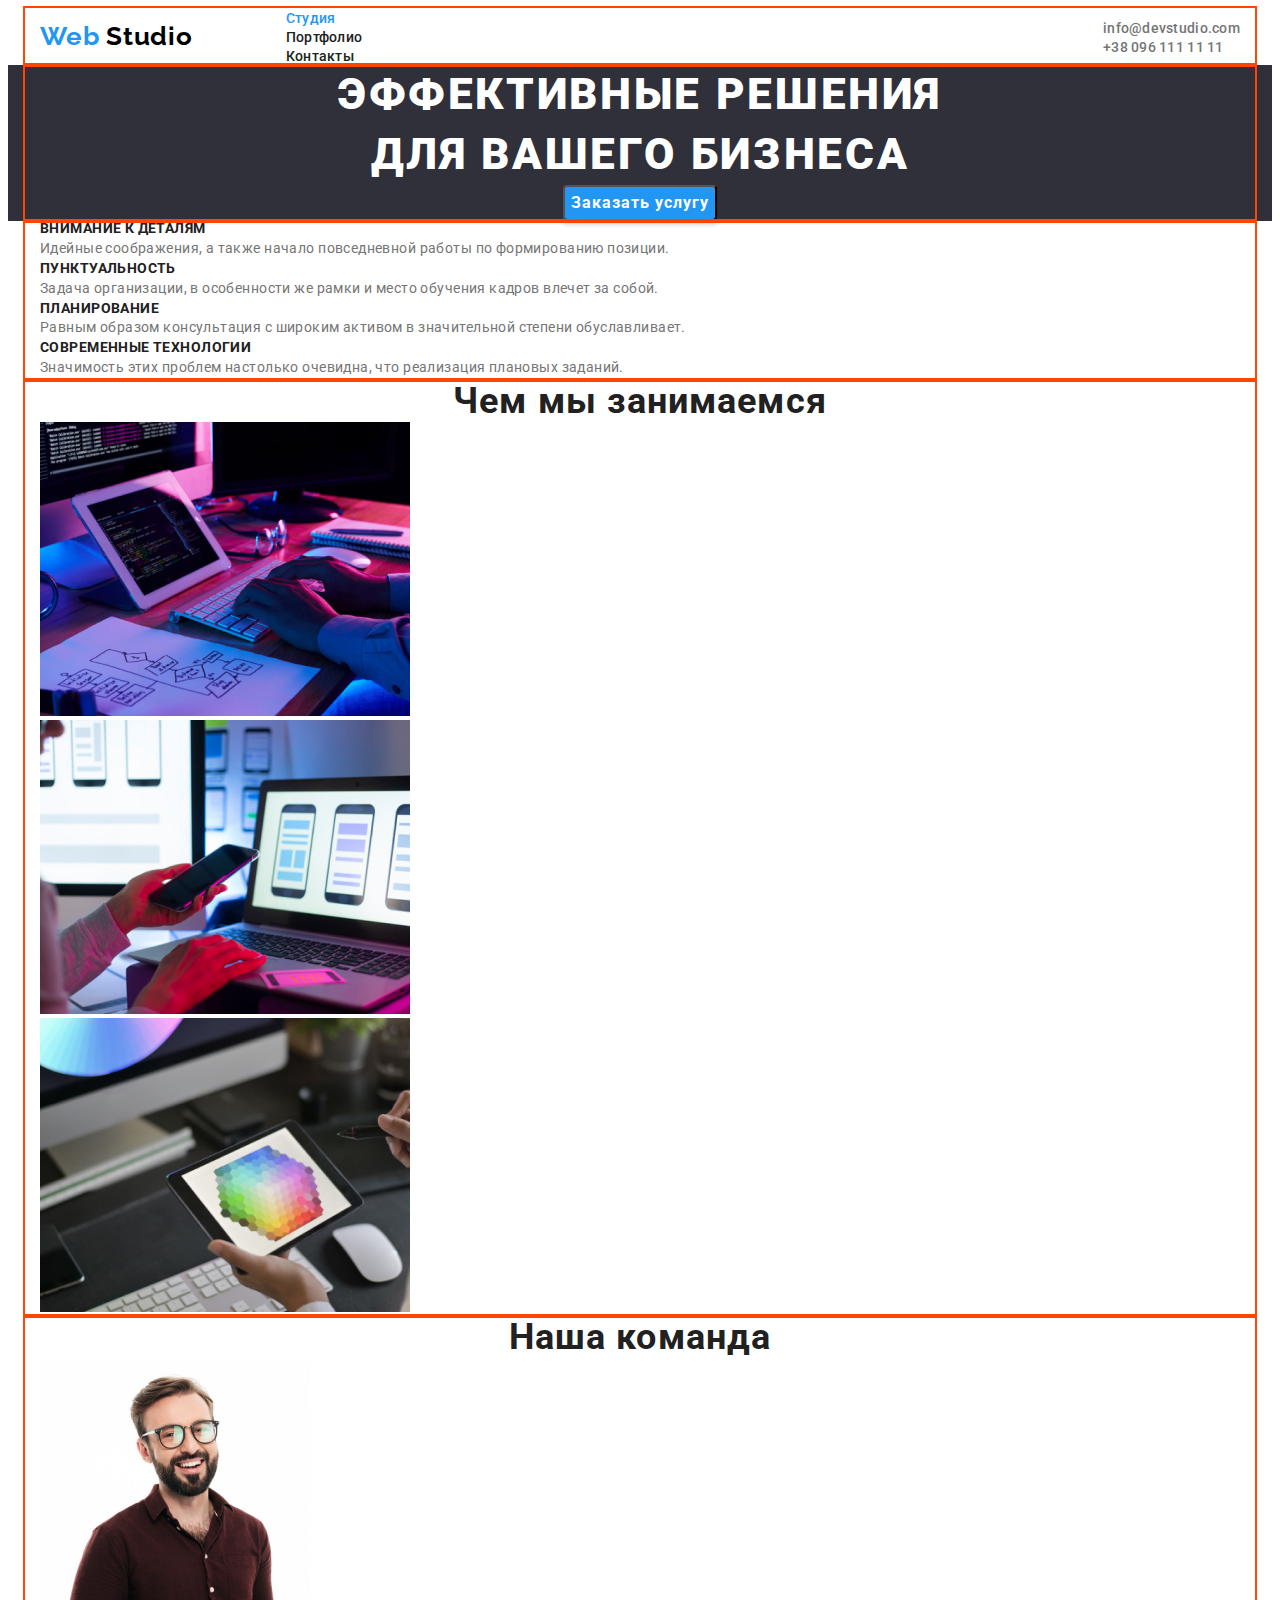
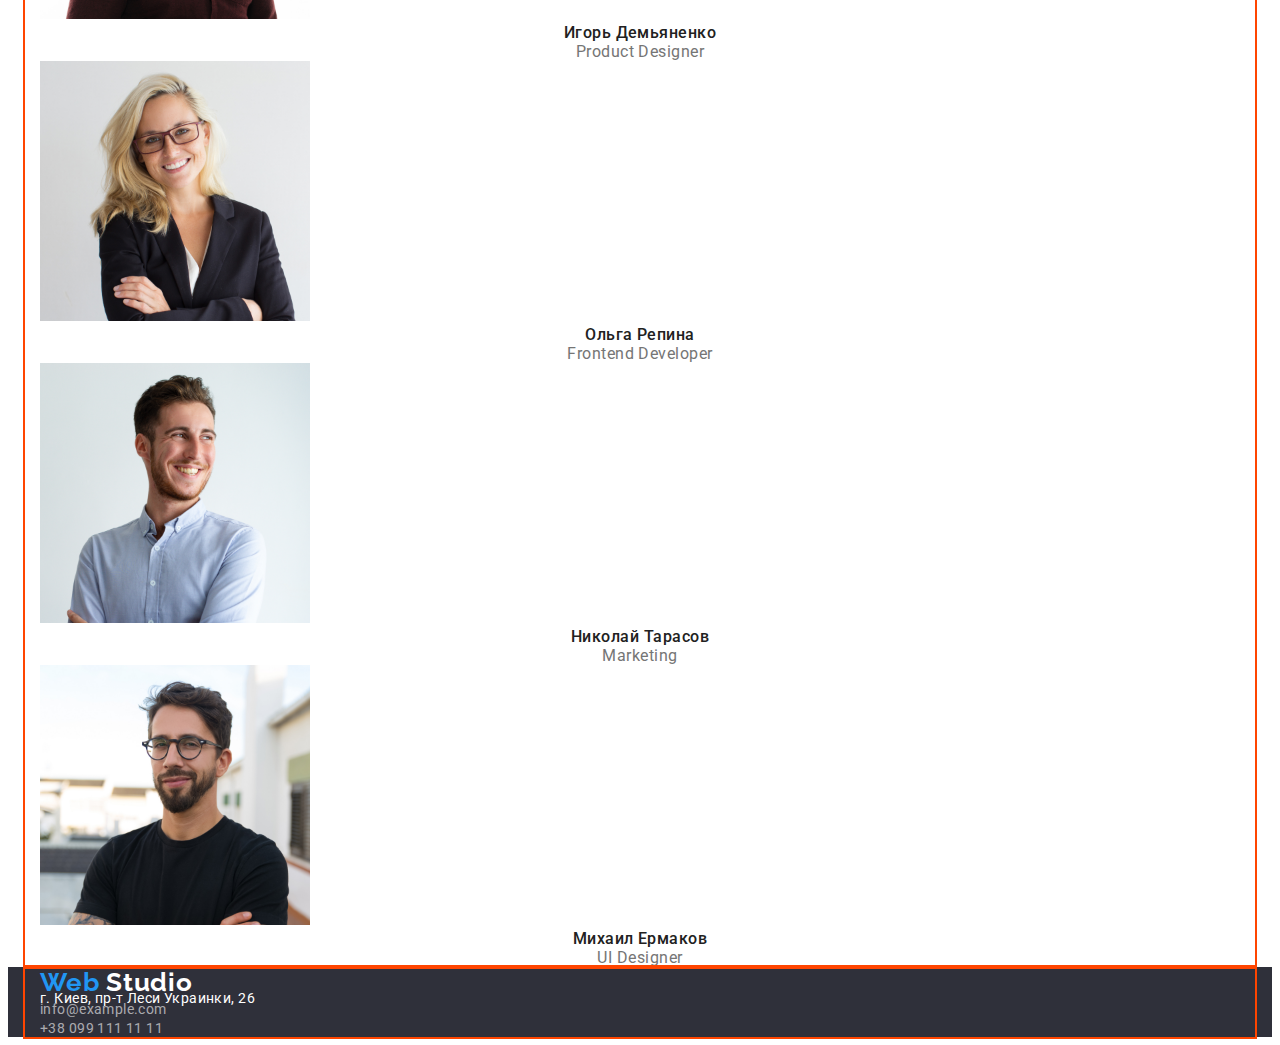
==== index.html @ c35c0ac3 "Первые шаги по дз" ====
<!DOCTYPE html>
<html lang="ru">
  <head>
    <meta charset="UTF-8" />
    <meta http-equiv="X-UA-Compatible" content="IE=edge" />
    <meta name="viewport" content="width=device-width, initial-scale=1.0" />
    <title>Our site</title>

    <link rel="preconnect" href="https://fonts.googleapis.com" />
    <link rel="preconnect" href="https://fonts.gstatic.com" crossorigin />
    <link
      href="https://fonts.googleapis.com/css2?family=Raleway:wght@700&family=Roboto:wght@400;500;700;900&display=swap"
      rel="stylesheet"
    />
    <link
      rel="stylesheet"
      href="https://cdnjs.cloudflare.com/ajax/libs/modern-normalize/1.1.0/modern-normalize.min.css"
      integrity="sha512-wpPYUAdjBVSE4KJnH1VR1HeZfpl1ub8YT/NKx4PuQ5NmX2tKuGu6U/JRp5y+Y8XG2tV+wKQpNHVUX03MfMFn9Q=="
      crossorigin="anonymous"
      referrerpolicy="no-referrer"
    />

    <link rel="stylesheet" href="./css/styles.css" />
  </head>

  <body>
    <header>
      <div class="container header-container">
        <a class="logo" href="./index.html">Web <span class="logo-header">Studio</span> </a>
        <nav>
          <ul class="list">
            <li><a class="header-link current" href="">Студия</a></li>
            <li><a class="header-link" href="./portfolio.html">Портфолио</a></li>
            <li><a class="header-link" href="">Контакты</a></li>
          </ul>
        </nav>

        <!-- Контакты -->
        <div class="header-group">
          <ul class="list">
            <li><a class="header-mail" href="mailto:info@devstudio.com">info@devstudio.com</a></li>
            <li><a class="header-tel" href="tel:+380961111111">+38 096 111 11 11</a></li>
          </ul>
        </div>
      </div>
    </header>

    <main>
      <!-- Герой -->
      <section class="hero-section">
        <div class="container">
          <h1 class="hero-header">
            Эффективные решения <br />
            для вашего бизнеса
          </h1>
          <button class="hero-btn" type="button">Заказать услугу</button>
        </div>
      </section>

      <!-- Наши преимущества-->
      <section>
        <div class="container">
          <!-- спрятать заголовок h2, уго нет в макете-->
          <h2 class="visually-hidden">Наши преимущества</h2>
          <ul class="list">
            <li>
              <h3 class="our-benefits">Внимание к деталям</h3>
              <p class="text-benefits">
                Идейные соображения, а также начало повседневной работы по формированию позиции.
              </p>
            </li>
            <li>
              <h3 class="our-benefits">Пунктуальность</h3>
              <p class="text-benefits">
                Задача организации, в особенности же рамки и место обучения кадров влечет за собой.
              </p>
            </li>
            <li>
              <h3 class="our-benefits">Планирование</h3>
              <p class="text-benefits">
                Равным образом консультация с широким активом в значительной степени обуславливает.
              </p>
            </li>
            <li>
              <h3 class="our-benefits">Современные технологии</h3>
              <p class="text-benefits">
                Значимость этих проблем настолько очевидна, что реализация плановых заданий.
              </p>
            </li>
          </ul>
        </div>
      </section>

      <!-- Чем мы занимаемся-->
      <section>
        <div class="container">
          <h2 class="activity">Чем мы занимаемся</h2>
          <ul class="list">
            <li>
              <img
                src="./images/section-1/img.jpg"
                alt="програмист на рабочем месте"
                width="370"
                height="294"
              />
            </li>
            <li>
              <img
                src="./images/section-1/img-1.jpg"
                alt="разработка приложений на смартфоны"
                width="370"
                height="294"
              />
            </li>
            <li>
              <img
                src="./images/section-1/img-2.jpg"
                alt="веб-дизайн на планшете"
                width="370"
                height="294"
              />
            </li>
          </ul>
        </div>
      </section>

      <!-- Наша команда -->
      <section>
        <div class="container">
          <h2 class="team">Наша команда</h2>
          <ul class="list">
            <li>
              <img src="./images/section-2/img.jpg" alt="фото" width="270" height="260" />
              <h3 class="name">Игорь Демьяненко</h3>
              <p class="profession" lang="en">Product Designer</p>
            </li>

            <li>
              <img src="./images/section-2/img-1.jpg" alt="фото" width="270" height="260" />
              <h3 class="name">Ольга Репина</h3>
              <p class="profession" lang="en">Frontend Developer</p>
            </li>
            <li>
              <img src="./images/section-2/img-2.jpg" alt="фото" width="270" height="260" />
              <h3 class="name">Николай Тарасов</h3>
              <p class="profession" lang="en">Marketing</p>
            </li>
            <li>
              <img src="./images/section-2/img-3.jpg" alt="фото" width="270" height="260" />
              <h3 class="name">Михаил Ермаков</h3>
              <p class="profession" lang="en">UI Designer</p>
            </li>
          </ul>
        </div>
      </section>
    </main>

    <footer class="footer">
      <div class="container">
        <a class="logo" href="./index.html">Web <span class="logo-footer">Studio</span> </a>
        <address class="footer-address">
          <p class="footer-text fto">г. Киев, пр-т Леси Украинки, 26</p>
          <ul class="list">
            <li><a class="footer-mail" href="mailto:info@example.com"> info@example.com </a></li>
            <li><a class="footer-tel" href="tel:+380991111111">+38 099 111 11 11</a></li>
          </ul>
        </address>
      </div>
    </footer>
  </body>
</html>
---- css/styles.css ----
body{
color: #757575;
background-color: white;
font-family: "roboto", sans-serif;
}
h1,h2,h3,h4,h5,h6,p {
    margin: 0;
}
.container{
    width: 1200px;

   padding-left: 15px;
   padding-right: 15px;

    margin-right: auto;
    margin-left: auto;

    outline: 2px solid orangered;
}
/* спрятал 2 заголовка */
.visually-hidden {
    position: absolute;
    width: 1px;
    height: 1px;
    margin: -1px;
    border: 0;
    padding: 0;
    white-space: nowrap;
    clip-path: inset(100%);
    clip: rect(0 0 0 0);
    overflow: hidden;
}
/* убрал точки 2 страницы*/
.list {
list-style: none;
margin: 0;
padding: 0;
}

.header-container {
    display: flex;
    align-items: center;
}
/* подсветка логотипа хедер\футер 2 страницы*/
.logo{
    color: #2196F3;
    font-family: "raleway", sans-serif;
    font-weight: 700;
    font-size: 26px;
    line-height: 1.19;
    letter-spacing: 0.03em;
    text-decoration:none;

    margin-right: 93px;
}

/*  веб хедер*/
.logo-header {
    color: black
}

/* навигация */
.header-link {

font-weight: 500;
font-size: 14px;
line-height: 1.14;
letter-spacing: 0.02em;
color: #212121;
text-decoration:none;
}

/* подсветка навигации на 2х страницах */
.current {
    color: #2196F3
}

.header-group{
    margin-left: auto;
}
.header-mail,
.header-tel{
font-weight: 500;
font-size: 14px;
line-height: 1.14;
letter-spacing: 0.02em;
color: #757575;
text-decoration:none;
}

.header-mail:hover,
.header-mail:focus{
    color: #2196F3;
}
.hero-section{
text-align: center;
}

/* hero and main*/
.hero-header{
font-weight: 900;
font-size: 44px;
line-height: 1.36;
letter-spacing: 0.06em;
text-transform: uppercase;
color: #FFFFFF;
}

.hero-btn{
    font-family: inherit;
    font-weight: 700;
    font-size: 16px;
    line-height: 1.88;
    letter-spacing: 0.06em;
    color: #FFFFFF;
    background-color: #2196F3;
    box-shadow: 0px 4px 4px rgba(0, 0, 0, 0.15);
    border-radius: 4px;
}

.our-benefits{
font-size: 14px;
line-height: 1.14;
letter-spacing: 0.03em;
text-transform: uppercase;

color: #212121;
}
.text-benefits{
font-size: 14px;
line-height: 1.71;
letter-spacing: 0.03em;
}
.activity,
.team {
font-size: 36px;
line-height: 1.17;
text-align: center;
letter-spacing: 0.03em;

color: #212121;
}
.name{
font-weight: 500;
font-size: 16px;
line-height: 1.19;
text-align: center;
letter-spacing: 0.03em;

color: #212121;
}
.profession{
line-height: 1.19;
text-align: center;
letter-spacing: 0.03em;
}

/* веб футер */
.logo-footer{
    color:white
}
.footer-address{
font-style: normal;
}

.footer-text,
.footer-mail,
.footer-tel {
font-size: 14px;
line-height: 1.71px;
letter-spacing: 0.03em;
color: rgba(255, 255, 255, 0.6);
text-decoration:none;

}
/* footer text only */
.fto {
    color: white;
}
/* бэкграунд */
.hero-section,
.footer{
    background-color: #2F303A;
}

/* портфолио*/
.portfolio-btn{
font-family: inherit;
font-weight: 500;
font-size: 16px;
line-height: 1.63;
letter-spacing: 0.03em;
color: #212121;
background-color: #F5F4FA;
border-radius: 4px;
}

.btn-all:hover{
color: #FFFFFF;
    background-color: #2196F3;
    box-shadow: 0px 3px 1px rgba(0, 0, 0, 0.1),
    0px 1px 2px rgba(0, 0, 0, 0.08),
    0px 2px 2px rgba(0, 0, 0, 0.12);
}
.portfolio-img{
font-size: 18px;
line-height: 2;
letter-spacing: 0.06em;

color: #212121;
}
.portfolio-text{
line-height: 1.87;
letter-spacing: 0.03em;
}
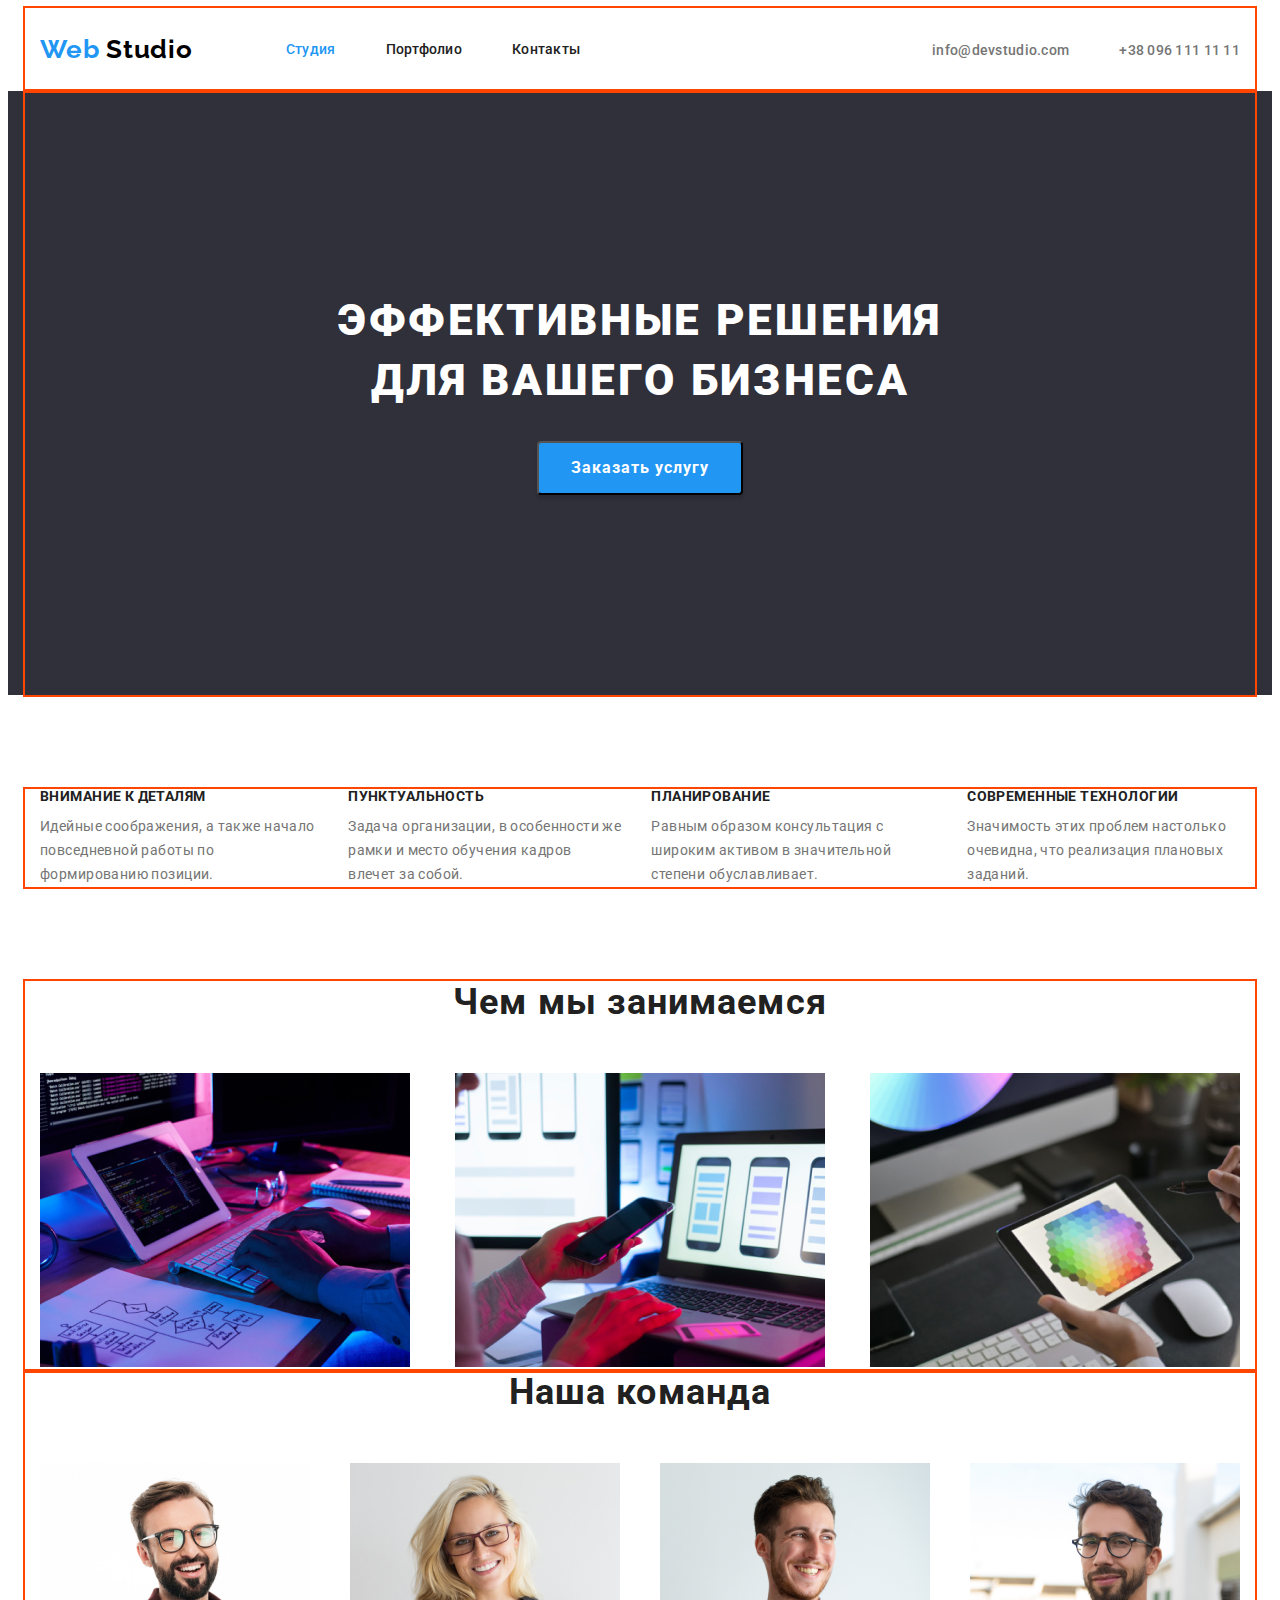
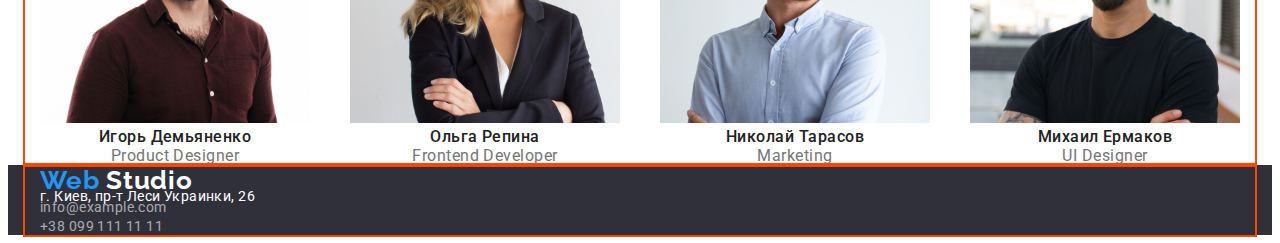
==== commit 206c4b6c: "промежуточный камит (делаю 1ю страницу)" ====
--- a/index.html
+++ b/index.html
@@ -28,18 +28,22 @@
       <div class="container header-container">
         <a class="logo" href="./index.html">Web <span class="logo-header">Studio</span> </a>
         <nav>
-          <ul class="list">
-            <li><a class="header-link current" href="">Студия</a></li>
-            <li><a class="header-link" href="./portfolio.html">Портфолио</a></li>
-            <li><a class="header-link" href="">Контакты</a></li>
+          <ul class="list nav-list">
+            <li class="nav-item"><a class="header-link current" href="">Студия</a></li>
+            <li class="nav-item"><a class="header-link" href="./portfolio.html">Портфолио</a></li>
+            <li class="nav-item"><a class="header-link" href="">Контакты</a></li>
           </ul>
         </nav>
 
         <!-- Контакты -->
         <div class="header-group">
-          <ul class="list">
-            <li><a class="header-mail" href="mailto:info@devstudio.com">info@devstudio.com</a></li>
-            <li><a class="header-tel" href="tel:+380961111111">+38 096 111 11 11</a></li>
+          <ul class="list group-list">
+            <li class="group-item">
+              <a class="header-mail" href="mailto:info@devstudio.com">info@devstudio.com</a>
+            </li>
+            <li class="group-item">
+              <a class="header-tel" href="tel:+380961111111">+38 096 111 11 11</a>
+            </li>
           </ul>
         </div>
       </div>
@@ -58,11 +62,11 @@
       </section>
 
       <!-- Наши преимущества-->
-      <section>
+      <section class="benefits">
         <div class="container">
           <!-- спрятать заголовок h2, уго нет в макете-->
           <h2 class="visually-hidden">Наши преимущества</h2>
-          <ul class="list">
+          <ul class="list list-benefits">
             <li>
               <h3 class="our-benefits">Внимание к деталям</h3>
               <p class="text-benefits">
@@ -82,8 +86,8 @@
               </p>
             </li>
             <li>
-              <h3 class="our-benefits">Современные технологии</h3>
-              <p class="text-benefits">
+              <h3 class="our-benefits last-child">Современные технологии</h3>
+              <p class="text-benefits last-child">
                 Значимость этих проблем настолько очевидна, что реализация плановых заданий.
               </p>
             </li>
@@ -95,7 +99,7 @@
       <section>
         <div class="container">
           <h2 class="activity">Чем мы занимаемся</h2>
-          <ul class="list">
+          <ul class="list list-activity">
             <li>
               <img
                 src="./images/section-1/img.jpg"
@@ -128,7 +132,7 @@
       <section>
         <div class="container">
           <h2 class="team">Наша команда</h2>
-          <ul class="list">
+          <ul class="list list-team">
             <li>
               <img src="./images/section-2/img.jpg" alt="фото" width="270" height="260" />
               <h3 class="name">Игорь Демьяненко</h3>
--- a/css/styles.css
+++ b/css/styles.css
@@ -30,12 +30,14 @@
     clip: rect(0 0 0 0);
     overflow: hidden;
 }
-/* убрал точки 2 страницы*/
+/* убрал точки 2 страницы, обнулил падинг\маржин*/
 .list {
 list-style: none;
 margin: 0;
 padding: 0;
 }
+
+
 
 .header-container {
     display: flex;
@@ -58,8 +60,22 @@
 .logo-header {
     color: black
 }
-
 /* навигация */
+
+.nav-list{
+display: flex;
+align-items:center
+}
+
+.nav-item{
+margin-right: 50px;
+
+}
+
+.nav-item:last-child{
+    margin-right: 0;
+}
+
 .header-link {
 
 font-weight: 500;
@@ -68,6 +84,10 @@
 letter-spacing: 0.02em;
 color: #212121;
 text-decoration:none;
+
+display: block;
+padding-top: 32px;
+padding-bottom: 32px;
 }
 
 /* подсветка навигации на 2х страницах */
@@ -78,6 +98,18 @@
 .header-group{
     margin-left: auto;
 }
+.group-list{
+   display: flex;
+}
+.group-item{
+    margin-right: 50px;
+    padding-top: 32px;
+    padding-bottom: 32px;
+}
+.group-item:last-child {
+    margin-right: 0;
+}
+
 .header-mail,
 .header-tel{
 font-weight: 500;
@@ -86,6 +118,7 @@
 letter-spacing: 0.02em;
 color: #757575;
 text-decoration:none;
+
 }
 
 .header-mail:hover,
@@ -94,6 +127,7 @@
 }
 .hero-section{
 text-align: center;
+margin-bottom: 94px;
 }
 
 /* hero and main*/
@@ -104,6 +138,11 @@
 letter-spacing: 0.06em;
 text-transform: uppercase;
 color: #FFFFFF;
+
+padding-top: 200px;
+padding-right: 233px;
+padding-bottom: 30px;
+padding-left: 233px;
 }
 
 .hero-btn{
@@ -116,20 +155,45 @@
     background-color: #2196F3;
     box-shadow: 0px 4px 4px rgba(0, 0, 0, 0.15);
     border-radius: 4px;
-}
-
+
+    padding-top: 10px;
+    padding-right: 32px;
+    padding-bottom: 10px;
+    padding-left: 32px;
+
+    margin-bottom: 200px;
+}
+.benefits{
+    margin-bottom: 94px;
+}
+.list-benefits{
+    display: flex;
+}
 .our-benefits{
 font-size: 14px;
 line-height: 1.14;
 letter-spacing: 0.03em;
 text-transform: uppercase;
-
-color: #212121;
-}
+color: #212121;
+
+margin-right: 30px;
+margin-bottom: 10px;
+}
+
+
 .text-benefits{
 font-size: 14px;
 line-height: 1.71;
 letter-spacing: 0.03em;
+margin-right: 30px;
+}
+
+.last-child {
+    margin-right: 0;
+}
+.list-activity{
+    display: flex;
+    justify-content: space-between;
 }
 .activity,
 .team {
@@ -139,6 +203,13 @@
 letter-spacing: 0.03em;
 
 color: #212121;
+
+margin-bottom: 50px;
+
+}
+.list-team{
+    display: flex;
+    justify-content: space-between;
 }
 .name{
 font-weight: 500;
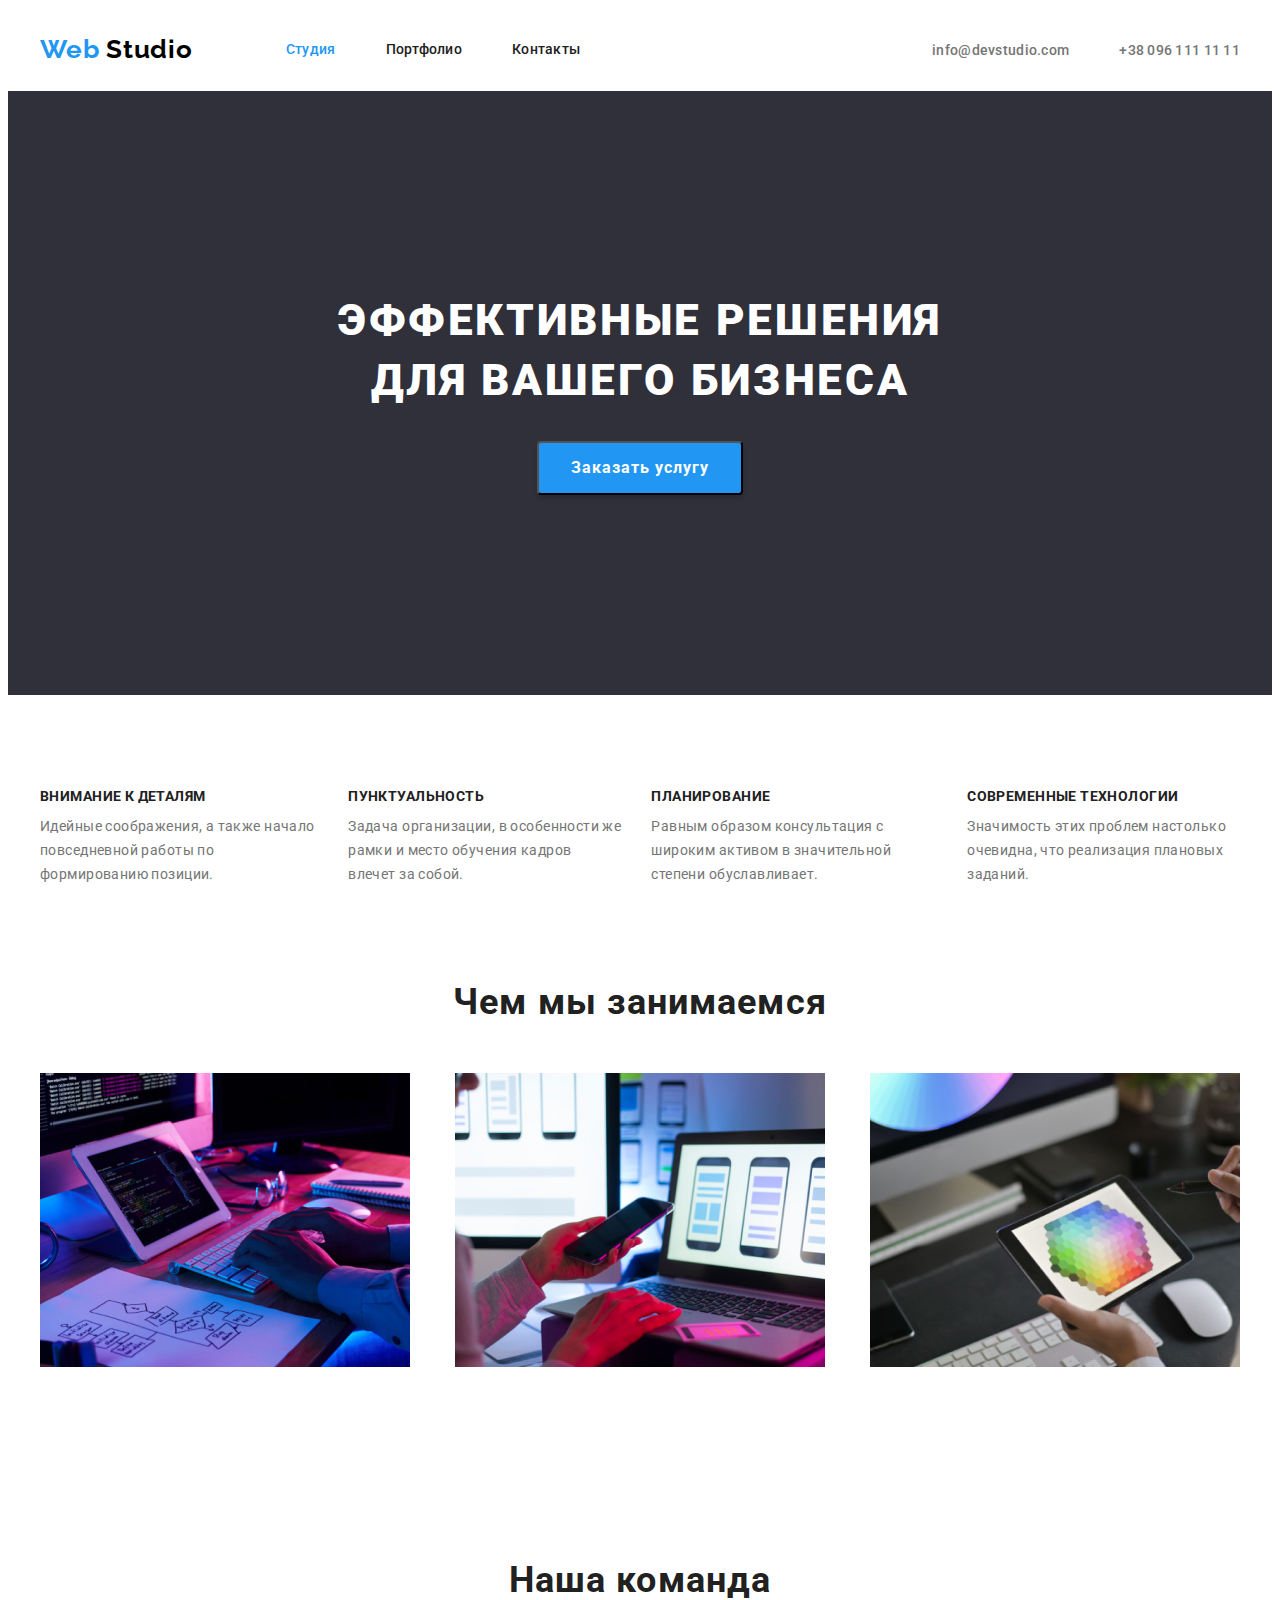
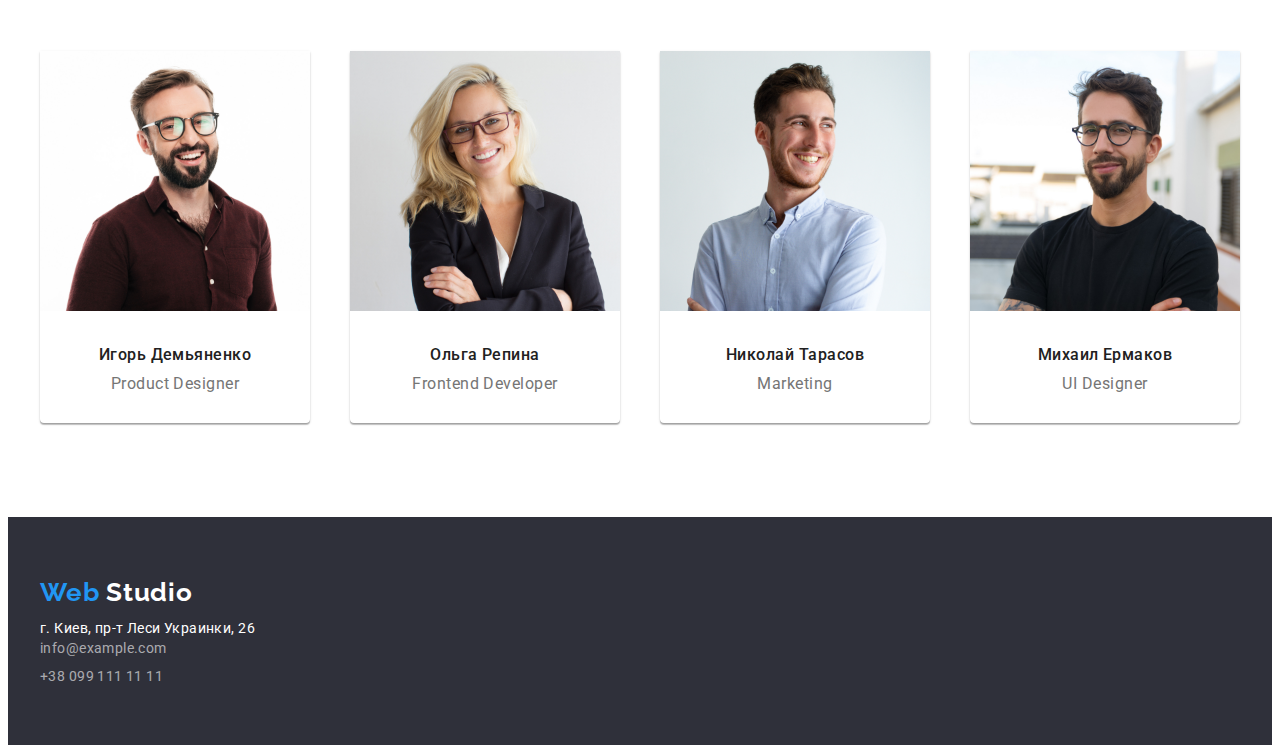
==== commit fb64eccb: "Последний коммит перед сдачей дз" ====
--- a/index.html
+++ b/index.html
@@ -57,12 +57,14 @@
             Эффективные решения <br />
             для вашего бизнеса
           </h1>
-          <button class="hero-btn" type="button">Заказать услугу</button>
+          <div class="btn-container">
+            <button class="hero-btn" type="button">Заказать услугу</button>
+          </div>
         </div>
       </section>
 
       <!-- Наши преимущества-->
-      <section class="benefits">
+      <section class="benefits section">
         <div class="container">
           <!-- спрятать заголовок h2, уго нет в макете-->
           <h2 class="visually-hidden">Наши преимущества</h2>
@@ -96,7 +98,7 @@
       </section>
 
       <!-- Чем мы занимаемся-->
-      <section>
+      <section class="section-activity">
         <div class="container">
           <h2 class="activity">Чем мы занимаемся</h2>
           <ul class="list list-activity">
@@ -129,28 +131,28 @@
       </section>
 
       <!-- Наша команда -->
-      <section>
+      <section class="section">
         <div class="container">
           <h2 class="team">Наша команда</h2>
           <ul class="list list-team">
-            <li>
-              <img src="./images/section-2/img.jpg" alt="фото" width="270" height="260" />
+            <li class="border">
+              <img class="foto" src="./images/section-2/img.jpg" alt="фото" width="270" />
               <h3 class="name">Игорь Демьяненко</h3>
               <p class="profession" lang="en">Product Designer</p>
             </li>
 
-            <li>
-              <img src="./images/section-2/img-1.jpg" alt="фото" width="270" height="260" />
+            <li class="border">
+              <img class="foto" src="./images/section-2/img-1.jpg" alt="фото" width="270" />
               <h3 class="name">Ольга Репина</h3>
               <p class="profession" lang="en">Frontend Developer</p>
             </li>
-            <li>
-              <img src="./images/section-2/img-2.jpg" alt="фото" width="270" height="260" />
+            <li class="border">
+              <img class="foto" src="./images/section-2/img-2.jpg" alt="фото" width="270" />
               <h3 class="name">Николай Тарасов</h3>
               <p class="profession" lang="en">Marketing</p>
             </li>
-            <li>
-              <img src="./images/section-2/img-3.jpg" alt="фото" width="270" height="260" />
+            <li class="border">
+              <img class="foto" src="./images/section-2/img-3.jpg" alt="фото" width="270" />
               <h3 class="name">Михаил Ермаков</h3>
               <p class="profession" lang="en">UI Designer</p>
             </li>
@@ -165,7 +167,9 @@
         <address class="footer-address">
           <p class="footer-text fto">г. Киев, пр-т Леси Украинки, 26</p>
           <ul class="list">
-            <li><a class="footer-mail" href="mailto:info@example.com"> info@example.com </a></li>
+            <li class="footer-post">
+              <a class="footer-mail" href="mailto:info@example.com"> info@example.com </a>
+            </li>
             <li><a class="footer-tel" href="tel:+380991111111">+38 099 111 11 11</a></li>
           </ul>
         </address>
--- a/css/styles.css
+++ b/css/styles.css
@@ -15,7 +15,14 @@
     margin-right: auto;
     margin-left: auto;
 
-    outline: 2px solid orangered;
+    
+}
+.section{
+padding-top: 94px;
+padding-bottom: 94px;
+}
+.section-activity{
+    padding-bottom: 94px;
 }
 /* спрятал 2 заголовка */
 .visually-hidden {
@@ -127,7 +134,7 @@
 }
 .hero-section{
 text-align: center;
-margin-bottom: 94px;
+
 }
 
 /* hero and main*/
@@ -145,6 +152,9 @@
 padding-left: 233px;
 }
 
+.btn-container{
+padding-bottom: 200px;
+}
 .hero-btn{
     font-family: inherit;
     font-weight: 700;
@@ -161,10 +171,9 @@
     padding-bottom: 10px;
     padding-left: 32px;
 
-    margin-bottom: 200px;
 }
 .benefits{
-    margin-bottom: 94px;
+ 
 }
 .list-benefits{
     display: flex;
@@ -204,12 +213,20 @@
 
 color: #212121;
 
-margin-bottom: 50px;
-
+padding-bottom: 50px;
 }
 .list-team{
     display: flex;
     justify-content: space-between;
+}
+.border{
+    box-shadow: 0px 1px 3px rgba(0, 0, 0, 0.12),
+    0px 1px 1px rgba(0, 0, 0, 0.14),
+    0px 2px 1px rgba(0, 0, 0, 0.2);
+    border-radius: 0px 0px 4px 4px;
+}
+.foto{
+    padding-bottom: 30px;
 }
 .name{
 font-weight: 500;
@@ -219,19 +236,36 @@
 letter-spacing: 0.03em;
 
 color: #212121;
+
+padding-bottom: 10px;
 }
 .profession{
 line-height: 1.19;
 text-align: center;
 letter-spacing: 0.03em;
-}
-
+
+padding-bottom: 30px;
+}
+
+
+
+/* бэкграунд */
+.hero-section,
+.footer {
+    background-color: #2F303A;
+}
+.footer{
+padding-top: 60px;
+padding-bottom: 60px;
+}
 /* веб футер */
 .logo-footer{
     color:white
 }
+
 .footer-address{
 font-style: normal;
+
 }
 
 .footer-text,
@@ -247,14 +281,29 @@
 /* footer text only */
 .fto {
     color: white;
-}
-/* бэкграунд */
-.hero-section,
-.footer{
-    background-color: #2F303A;
+    padding-top: 20px;
+    padding-bottom: 9px;
+}
+
+.footer-post{
+
+    padding-bottom: 9px;
 }
 
 /* портфолио*/
+.line{
+    border-bottom: 1px solid #ECECEC;
+         
+}
+.portfolio{
+    padding-top: 94px;
+    padding-bottom: 94px;
+}
+.filter-list{
+    display: flex;
+    align-items: center;
+    justify-content: center;
+}
 .portfolio-btn{
 font-family: inherit;
 font-weight: 500;
@@ -264,6 +313,22 @@
 color: #212121;
 background-color: #F5F4FA;
 border-radius: 4px;
+
+padding-top: 6px;
+padding-right: 22px;
+padding-bottom: 6px;
+padding-left: 22px;
+
+border: 0;
+}
+
+.btn-item{
+margin-right: 8px;
+margin-bottom: 50px;
+}
+
+.btn-item:last-child{
+    margin-right: 0;
 }
 
 .btn-all:hover{
@@ -273,14 +338,29 @@
     0px 1px 2px rgba(0, 0, 0, 0.08),
     0px 2px 2px rgba(0, 0, 0, 0.12);
 }
+.img-list{
+    display: flex;
+    flex-wrap: wrap;
+    justify-content: space-between;
+}
+
+.img-item{
+    margin-bottom: 30px;
+}
 .portfolio-img{
 font-size: 18px;
 line-height: 2;
 letter-spacing: 0.06em;
 
 color: #212121;
+
+padding-bottom: 4px;
 }
 .portfolio-text{
 line-height: 1.87;
 letter-spacing: 0.03em;
+padding-bottom: 20px;
+}
+.image{
+    padding-bottom: 20px;
 }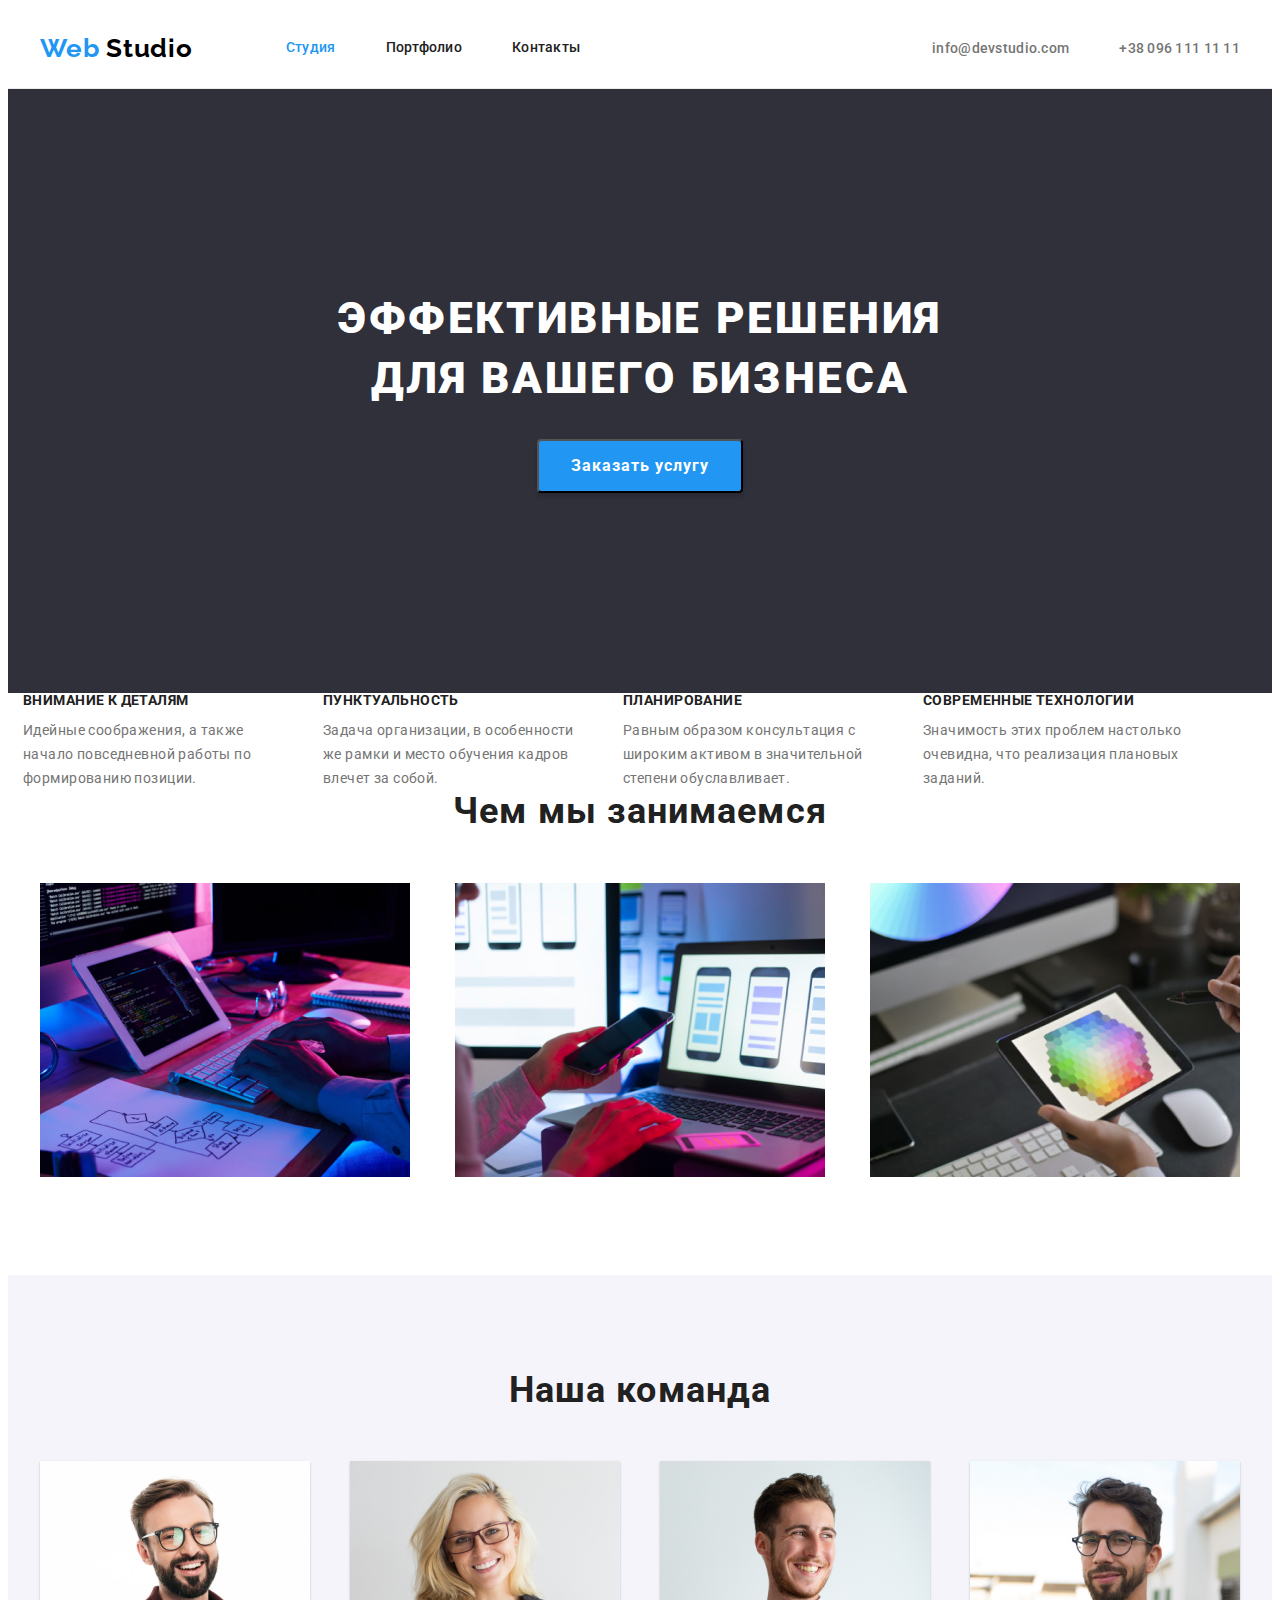
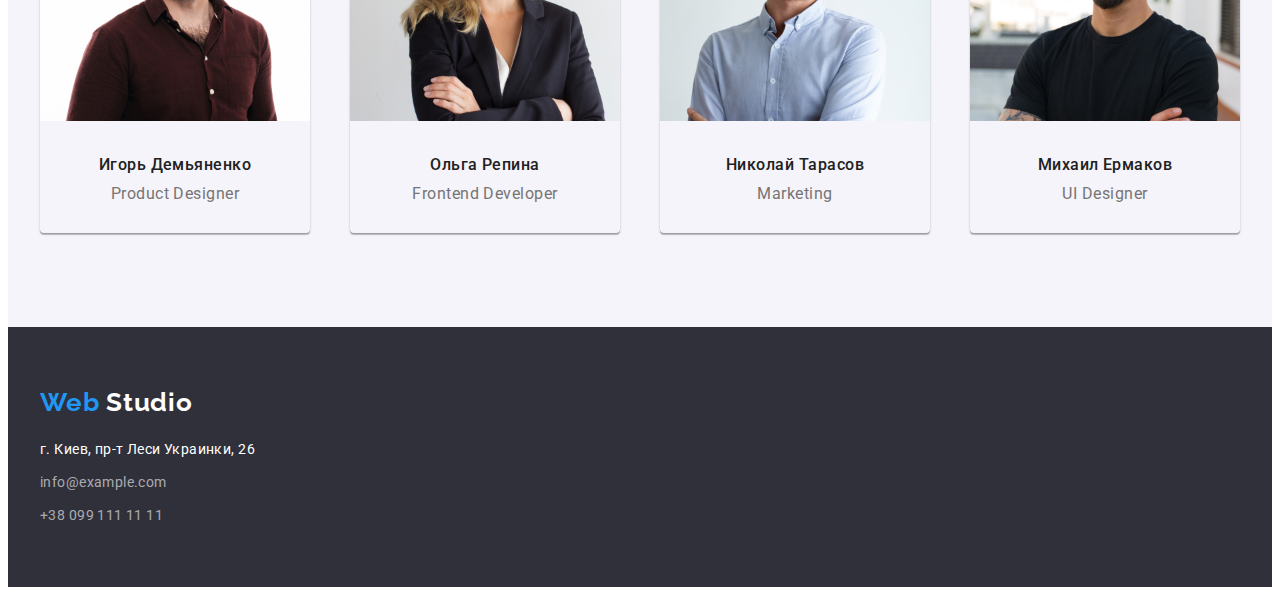
==== commit 945c18cd: "Исправил ошибки на которые указал ментор" ====
--- a/index.html
+++ b/index.html
@@ -24,9 +24,9 @@
   </head>
 
   <body>
-    <header>
+    <header class="line">
       <div class="container header-container">
-        <a class="logo" href="./index.html">Web <span class="logo-header">Studio</span> </a>
+        <a class="logo logo-mr" href="./index.html">Web <span class="logo-header">Studio</span> </a>
         <nav>
           <ul class="list nav-list">
             <li class="nav-item"><a class="header-link current" href="">Студия</a></li>
@@ -36,16 +36,15 @@
         </nav>
 
         <!-- Контакты -->
-        <div class="header-group">
-          <ul class="list group-list">
-            <li class="group-item">
-              <a class="header-mail" href="mailto:info@devstudio.com">info@devstudio.com</a>
-            </li>
-            <li class="group-item">
-              <a class="header-tel" href="tel:+380961111111">+38 096 111 11 11</a>
-            </li>
-          </ul>
-        </div>
+
+        <ul class="list group-list">
+          <li class="group-item">
+            <a class="header-contacts" href="mailto:info@devstudio.com">info@devstudio.com</a>
+          </li>
+          <li class="group-item">
+            <a class="header-contacts" href="tel:+380961111111">+38 096 111 11 11</a>
+          </li>
+        </ul>
       </div>
     </header>
 
@@ -57,9 +56,8 @@
             Эффективные решения <br />
             для вашего бизнеса
           </h1>
-          <div class="btn-container">
-            <button class="hero-btn" type="button">Заказать услугу</button>
-          </div>
+
+          <button class="hero-btn" type="button">Заказать услугу</button>
         </div>
       </section>
 
@@ -69,27 +67,27 @@
           <!-- спрятать заголовок h2, уго нет в макете-->
           <h2 class="visually-hidden">Наши преимущества</h2>
           <ul class="list list-benefits">
-            <li>
+            <li class="benefits">
               <h3 class="our-benefits">Внимание к деталям</h3>
               <p class="text-benefits">
                 Идейные соображения, а также начало повседневной работы по формированию позиции.
               </p>
             </li>
-            <li>
+            <li class="benefits">
               <h3 class="our-benefits">Пунктуальность</h3>
               <p class="text-benefits">
                 Задача организации, в особенности же рамки и место обучения кадров влечет за собой.
               </p>
             </li>
-            <li>
+            <li class="benefits">
               <h3 class="our-benefits">Планирование</h3>
               <p class="text-benefits">
                 Равным образом консультация с широким активом в значительной степени обуславливает.
               </p>
             </li>
-            <li>
-              <h3 class="our-benefits last-child">Современные технологии</h3>
-              <p class="text-benefits last-child">
+            <li class="benefits">
+              <h3 class="our-benefits">Современные технологии</h3>
+              <p class="text-benefits">
                 Значимость этих проблем настолько очевидна, что реализация плановых заданий.
               </p>
             </li>
@@ -131,30 +129,38 @@
       </section>
 
       <!-- Наша команда -->
-      <section class="section">
+      <section class="section-team">
         <div class="container">
           <h2 class="team">Наша команда</h2>
           <ul class="list list-team">
             <li class="border">
-              <img class="foto" src="./images/section-2/img.jpg" alt="фото" width="270" />
-              <h3 class="name">Игорь Демьяненко</h3>
-              <p class="profession" lang="en">Product Designer</p>
+              <img src="./images/section-2/img.jpg" alt="фото" width="270" />
+              <div class="img-text">
+                <h3 class="name">Игорь Демьяненко</h3>
+                <p class="profession" lang="en">Product Designer</p>
+              </div>
             </li>
 
             <li class="border">
-              <img class="foto" src="./images/section-2/img-1.jpg" alt="фото" width="270" />
-              <h3 class="name">Ольга Репина</h3>
-              <p class="profession" lang="en">Frontend Developer</p>
+              <img src="./images/section-2/img-1.jpg" alt="фото" width="270" />
+              <div class="img-text">
+                <h3 class="name">Ольга Репина</h3>
+                <p class="profession" lang="en">Frontend Developer</p>
+              </div>
             </li>
             <li class="border">
-              <img class="foto" src="./images/section-2/img-2.jpg" alt="фото" width="270" />
-              <h3 class="name">Николай Тарасов</h3>
-              <p class="profession" lang="en">Marketing</p>
+              <img src="./images/section-2/img-2.jpg" alt="фото" width="270" />
+              <div class="img-text">
+                <h3 class="name">Николай Тарасов</h3>
+                <p class="profession" lang="en">Marketing</p>
+              </div>
             </li>
             <li class="border">
-              <img class="foto" src="./images/section-2/img-3.jpg" alt="фото" width="270" />
-              <h3 class="name">Михаил Ермаков</h3>
-              <p class="profession" lang="en">UI Designer</p>
+              <img src="./images/section-2/img-3.jpg" alt="фото" width="270" />
+              <div class="img-text">
+                <h3 class="name">Михаил Ермаков</h3>
+                <p class="profession" lang="en">UI Designer</p>
+              </div>
             </li>
           </ul>
         </div>
@@ -163,14 +169,16 @@
 
     <footer class="footer">
       <div class="container">
-        <a class="logo" href="./index.html">Web <span class="logo-footer">Studio</span> </a>
+        <a class="logo logo-dp" href="./index.html">Web <span class="logo-footer">Studio</span> </a>
         <address class="footer-address">
           <p class="footer-text fto">г. Киев, пр-т Леси Украинки, 26</p>
           <ul class="list">
-            <li class="footer-post">
-              <a class="footer-mail" href="mailto:info@example.com"> info@example.com </a>
+            <li class="footer-item">
+              <a class="footer-contacts" href="mailto:info@example.com"> info@example.com </a>
             </li>
-            <li><a class="footer-tel" href="tel:+380991111111">+38 099 111 11 11</a></li>
+            <li class="footer-item">
+              <a class="footer-contacts" href="tel:+380991111111">+38 099 111 11 11</a>
+            </li>
           </ul>
         </address>
       </div>
--- a/css/styles.css
+++ b/css/styles.css
@@ -17,7 +17,8 @@
 
     
 }
-.section{
+.section-team{
+    background-color: #F5F4FA;;
 padding-top: 94px;
 padding-bottom: 94px;
 }
@@ -60,9 +61,11 @@
     letter-spacing: 0.03em;
     text-decoration:none;
 
-    margin-right: 93px;
-}
-
+    
+}
+.logo-mr{
+margin-right: 93px;
+}
 /*  веб хедер*/
 .logo-header {
     color: black
@@ -97,28 +100,29 @@
 padding-bottom: 32px;
 }
 
+.header-link:hover,
+.header-link:focus{
+    color: #2196F3;
+}
 /* подсветка навигации на 2х страницах */
 .current {
     color: #2196F3
 }
 
-.header-group{
-    margin-left: auto;
-}
+
 .group-list{
    display: flex;
+   margin-left: auto;
 }
 .group-item{
     margin-right: 50px;
-    padding-top: 32px;
-    padding-bottom: 32px;
+   
 }
 .group-item:last-child {
     margin-right: 0;
 }
 
-.header-mail,
-.header-tel{
+.header-contacts{
 font-weight: 500;
 font-size: 14px;
 line-height: 1.14;
@@ -126,15 +130,18 @@
 color: #757575;
 text-decoration:none;
 
-}
-
-.header-mail:hover,
-.header-mail:focus{
+padding-top: 32px;
+padding-bottom: 32px;
+}
+
+.header-contacts:hover,
+.header-contacts:focus{
     color: #2196F3;
 }
 .hero-section{
 text-align: center;
-
+padding-top: 200px;
+padding-bottom: 200px;
 }
 
 /* hero and main*/
@@ -146,15 +153,10 @@
 text-transform: uppercase;
 color: #FFFFFF;
 
-padding-top: 200px;
-padding-right: 233px;
-padding-bottom: 30px;
-padding-left: 233px;
-}
-
-.btn-container{
-padding-bottom: 200px;
-}
+margin-bottom: 30px;
+
+}
+
 .hero-btn{
     font-family: inherit;
     font-weight: 700;
@@ -173,8 +175,13 @@
 
 }
 .benefits{
- 
-}
+    width: 270px;
+margin-right: 30px;
+}
+.benefits:last-child{
+margin-right: 0;
+}
+
 .list-benefits{
     display: flex;
 }
@@ -185,7 +192,6 @@
 text-transform: uppercase;
 color: #212121;
 
-margin-right: 30px;
 margin-bottom: 10px;
 }
 
@@ -194,12 +200,10 @@
 font-size: 14px;
 line-height: 1.71;
 letter-spacing: 0.03em;
-margin-right: 30px;
-}
-
-.last-child {
-    margin-right: 0;
-}
+
+}
+
+
 .list-activity{
     display: flex;
     justify-content: space-between;
@@ -213,7 +217,7 @@
 
 color: #212121;
 
-padding-bottom: 50px;
+margin-bottom: 50px;
 }
 .list-team{
     display: flex;
@@ -225,8 +229,10 @@
     0px 2px 1px rgba(0, 0, 0, 0.2);
     border-radius: 0px 0px 4px 4px;
 }
-.foto{
+.img-text{
+    padding-top: 30px;
     padding-bottom: 30px;
+   
 }
 .name{
 font-weight: 500;
@@ -237,14 +243,13 @@
 
 color: #212121;
 
-padding-bottom: 10px;
+margin-bottom: 10px;
 }
 .profession{
 line-height: 1.19;
 text-align: center;
 letter-spacing: 0.03em;
 
-padding-bottom: 30px;
 }
 
 
@@ -258,6 +263,10 @@
 padding-top: 60px;
 padding-bottom: 60px;
 }
+.logo-dp{
+display: block;
+margin-bottom: 20px;
+}
 /* веб футер */
 .logo-footer{
     color:white
@@ -269,26 +278,29 @@
 }
 
 .footer-text,
-.footer-mail,
-.footer-tel {
-font-size: 14px;
-line-height: 1.71px;
+.footer-contacts {
+font-size: 14px;
+line-height: 1.71;
 letter-spacing: 0.03em;
 color: rgba(255, 255, 255, 0.6);
 text-decoration:none;
 
+}
+
+
+.footer-item{
+margin-bottom: 9px;
+}
+.footer-item:last-child{
+    margin: 0;
 }
 /* footer text only */
 .fto {
     color: white;
-    padding-top: 20px;
-    padding-bottom: 9px;
-}
-
-.footer-post{
-
-    padding-bottom: 9px;
-}
+    margin-bottom: 9px;
+   
+}
+
 
 /* портфолио*/
 .line{
@@ -303,6 +315,8 @@
     display: flex;
     align-items: center;
     justify-content: center;
+
+    margin-bottom: 50px;
 }
 .portfolio-btn{
 font-family: inherit;
@@ -324,7 +338,7 @@
 
 .btn-item{
 margin-right: 8px;
-margin-bottom: 50px;
+
 }
 
 .btn-item:last-child{
@@ -347,6 +361,20 @@
 .img-item{
     margin-bottom: 30px;
 }
+.img-item:nth-child(n + 7){
+margin: 0;
+}
+
+.portfolio-item{
+    padding-top: 20px;
+    padding-right: 24px;
+    padding-bottom:20px;
+    padding-left: 24px;
+
+    border-right: 1px solid #EEEEEE;
+    border-bottom: 1px solid #EEEEEE;
+    border-left: 1px solid #EEEEEE;
+}
 .portfolio-img{
 font-size: 18px;
 line-height: 2;
@@ -354,13 +382,10 @@
 
 color: #212121;
 
-padding-bottom: 4px;
+margin-bottom: 4px;
 }
 .portfolio-text{
 line-height: 1.87;
 letter-spacing: 0.03em;
-padding-bottom: 20px;
-}
-.image{
-    padding-bottom: 20px;
-}+
+}
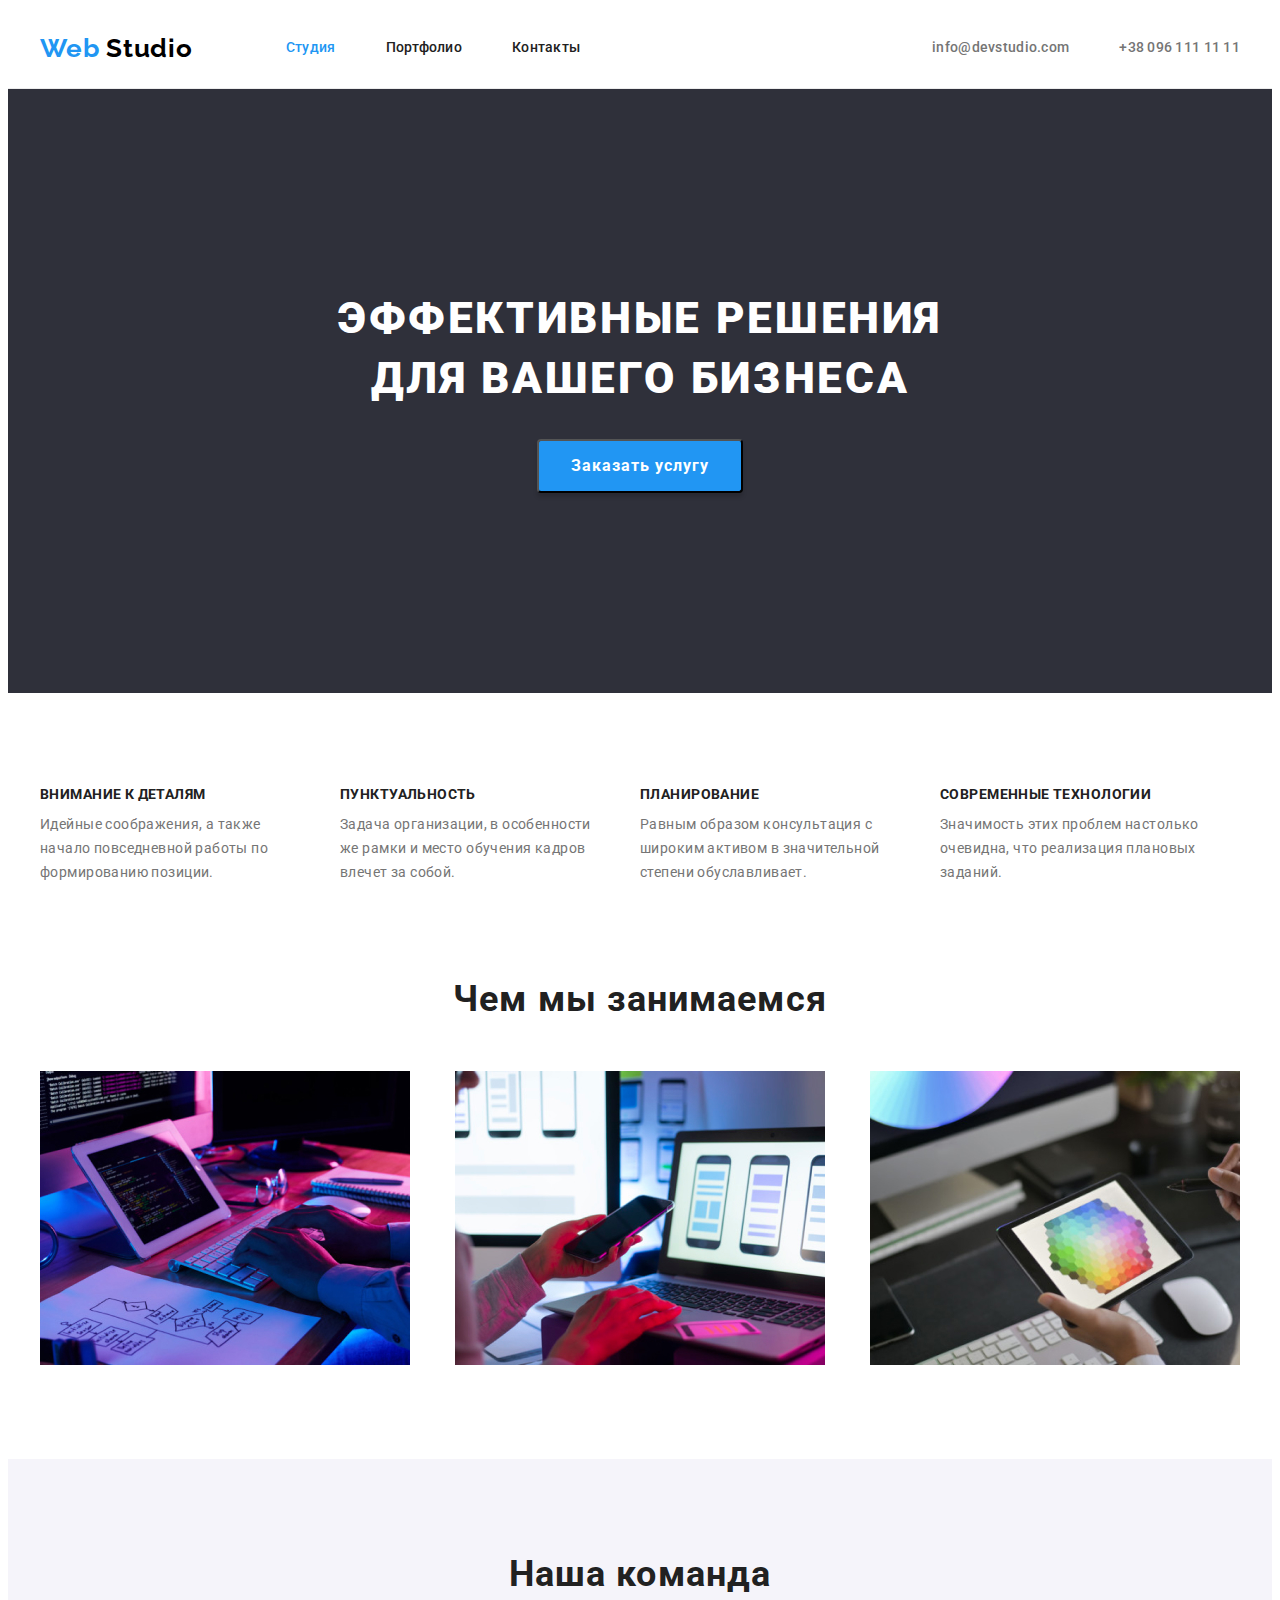
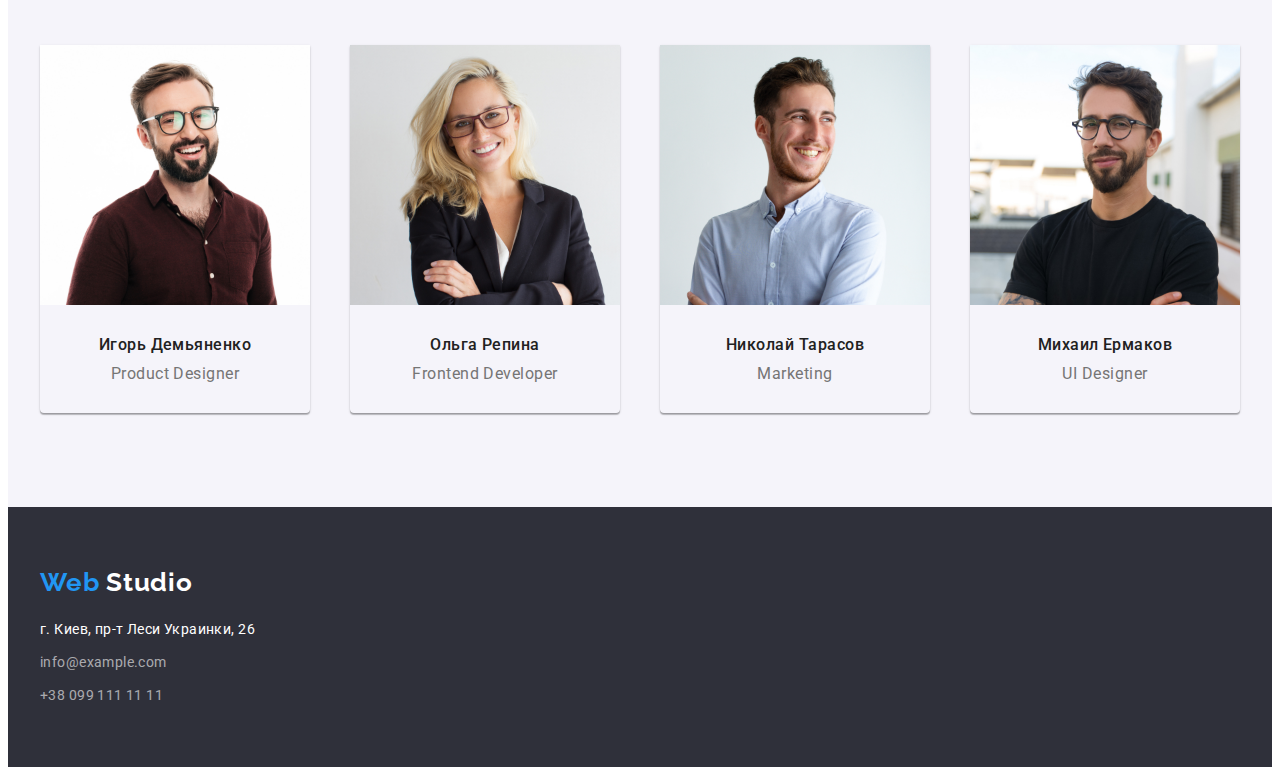
==== commit bc508a70: "Исправил повторные замечания" ====
--- a/index.html
+++ b/index.html
@@ -62,7 +62,7 @@
       </section>
 
       <!-- Наши преимущества-->
-      <section class="benefits section">
+      <section class="benefits-section">
         <div class="container">
           <!-- спрятать заголовок h2, уго нет в макете-->
           <h2 class="visually-hidden">Наши преимущества</h2>
--- a/css/styles.css
+++ b/css/styles.css
@@ -6,6 +6,10 @@
 h1,h2,h3,h4,h5,h6,p {
     margin: 0;
 }
+img {
+    display: block;
+    max-width: 100%;
+}
 .container{
     width: 1200px;
 
@@ -23,6 +27,7 @@
 padding-bottom: 94px;
 }
 .section-activity{
+    padding-top: 94px;
     padding-bottom: 94px;
 }
 /* спрятал 2 заголовка */
@@ -130,6 +135,7 @@
 color: #757575;
 text-decoration:none;
 
+display: block;
 padding-top: 32px;
 padding-bottom: 32px;
 }
@@ -174,6 +180,10 @@
     padding-left: 32px;
 
 }
+.benefits-section{
+    padding-top: 94px;
+  
+}
 .benefits{
     width: 270px;
 margin-right: 30px;
@@ -375,6 +385,7 @@
     border-bottom: 1px solid #EEEEEE;
     border-left: 1px solid #EEEEEE;
 }
+
 .portfolio-img{
 font-size: 18px;
 line-height: 2;
